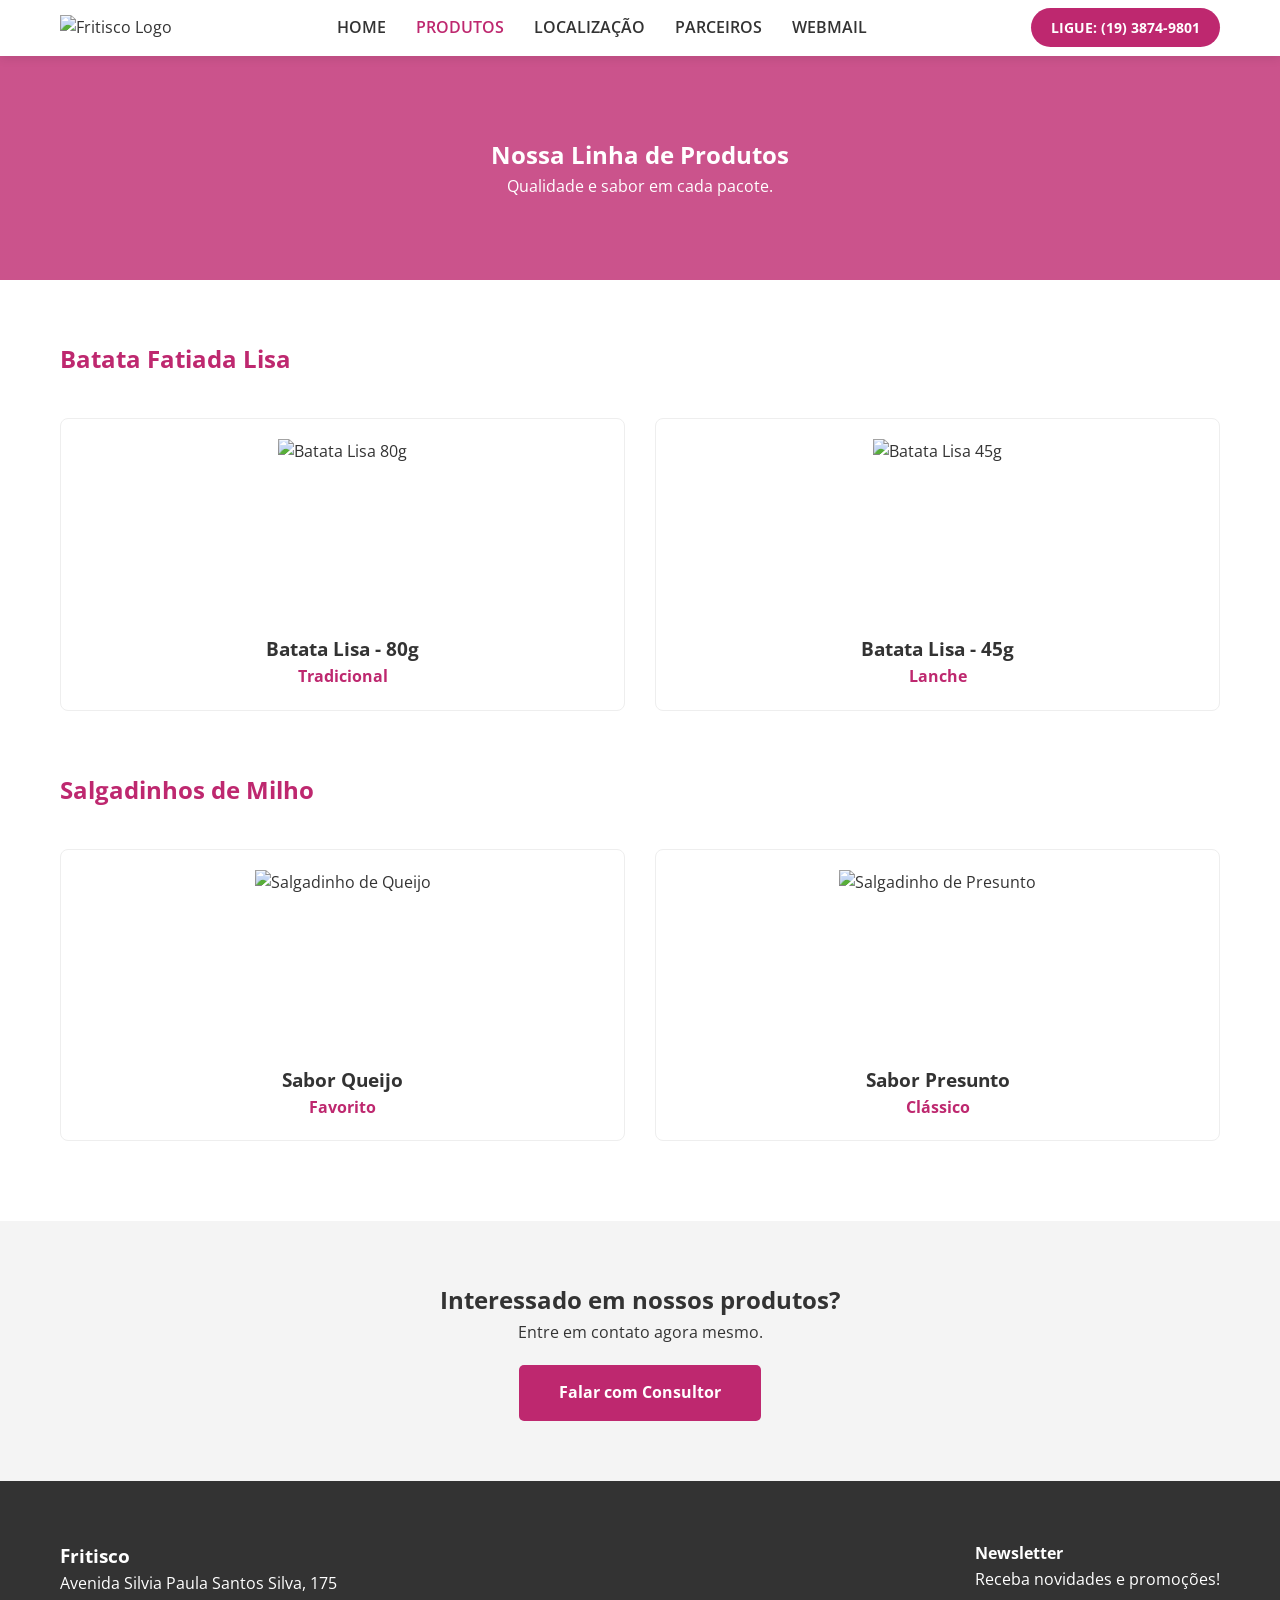
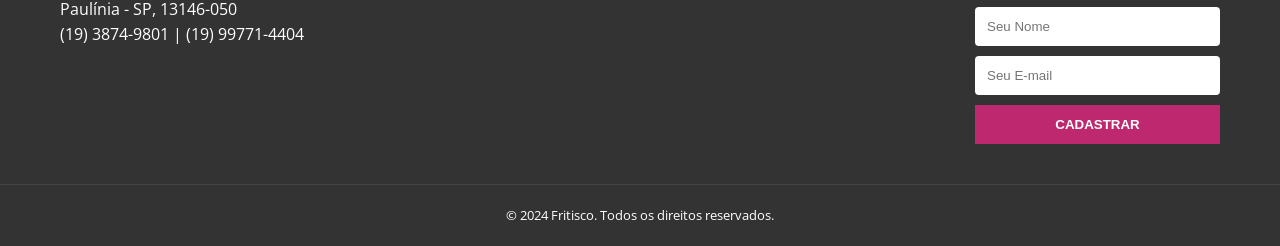
==== produtos.html @ 1c18957c "Add files via upload" ====
<!DOCTYPE html>
<html lang="pt-BR">
<head>
    <meta charset="UTF-8">
    <meta name="viewport" content="width=device-width, initial-scale=1.0">
    <title>Fritisco - Nossos Produtos</title>
    <link rel="stylesheet" href="style.css">
    <link href="https://fonts.googleapis.com/css2?family=Ubuntu:wght@400;500;700&family=Open+Sans:wght@400;600&display=swap" rel="stylesheet">
    <script src="https://kit.fontawesome.com/your-code.js" crossorigin="anonymous"></script>
</head>
<body>

    <header class="navbar">
        <div class="container">
            <div class="logo">
                <img src="https://yata-apix-a46a9656-c5c5-4c33-bcc4-c66e95cad47c.s3-object.locaweb.com.br/f2d0835c62374506affea43cb8195d03.png" alt="Fritisco Logo">
            </div>
            <nav class="menu-desktop">
                <ul>
                    <li><a href="/">HOME</a></li>
                    <li><a href="/produtos.html" class="active">PRODUTOS</a></li>
                    <li><a href="/">LOCALIZAÇÃO</a></li>
                    <li><a href="/">PARCEIROS</a></li>
                    <li><a href="/" target="_blank">WEBMAIL</a></li>
                </ul>
            </nav>
            <div class="header-contact">
                <a href="tel:1938749801" class="btn-call">LIGUE: (19) 3874-9801</a>
            </div>
        </div>
    </header>

    <main>
        <section class="hero-partners">
            <div class="container">
                <h1>Nossa Linha de Produtos</h1>
                <p>Qualidade e sabor em cada pacote.</p>
            </div>
        </section>

        <section class="container" style="padding: 60px 20px;">
            <div class="category-block" style="margin-bottom: 40px;">
                <h2 style="color: var(--primary); margin-bottom: 20px;">Batata Fatiada Lisa</h2>
                <div class="partners-grid" style="padding: 20px 0;"> 
                    <div class="partner-card" style="flex-direction: column; text-align: center;">
                        <img src="https://yata-apix-a46a9656-c5c5-4c33-bcc4-c66e95cad47c.s3-object.locaweb.com.br/f1d0cffc78574d858b7bc972bfd14767.png" alt="Batata Lisa 80g" style="height: 180px; filter: none;">
                        <h3 style="margin-top:15px">Batata Lisa - 80g</h3>
                        <p style="color: var(--primary); font-weight: bold;">Tradicional</p>
                    </div>
                    <div class="partner-card" style="flex-direction: column; text-align: center;">
                        <img src="https://yata-apix-a46a9656-c5c5-4c33-bcc4-c66e95cad47c.s3-object.locaweb.com.br/4eccf32992a040d68555d2d5adfc19bf.png" alt="Batata Lisa 45g" style="height: 180px; filter: none;">
                        <h3 style="margin-top:15px">Batata Lisa - 45g</h3>
                        <p style="color: var(--primary); font-weight: bold;">Lanche</p>
                    </div>
                </div>
            </div>

            <div class="category-block">
                <h2 style="color: var(--primary); margin-bottom: 20px;">Salgadinhos de Milho</h2>
                <div class="partners-grid" style="padding: 20px 0;">
                    <div class="partner-card" style="flex-direction: column; text-align: center;">
                        <img src="https://yata-apix-a46a9656-c5c5-4c33-bcc4-c66e95cad47c.s3-object.locaweb.com.br/bcc47913f7734bcda9013f265434bfc4.png" alt="Salgadinho de Queijo" style="height: 180px; filter: none;">
                        <h3 style="margin-top:15px">Sabor Queijo</h3>
                        <p style="color: var(--primary); font-weight: bold;">Favorito</p>
                    </div>
                    <div class="partner-card" style="flex-direction: column; text-align: center;">
                        <img src="https://yata-apix-a46a9656-c5c5-4c33-bcc4-c66e95cad47c.s3-object.locaweb.com.br/db8ddccf5c934911a759488ed1f973fa.png" alt="Salgadinho de Presunto" style="height: 180px; filter: none;">
                        <h3 style="margin-top:15px">Sabor Presunto</h3>
                        <p style="color: var(--primary); font-weight: bold;">Clássico</p>
                    </div>
                </div>
            </div>
        </section>

        <section class="cta-revenda">
            <div class="container">
                <h2>Interessado em nossos produtos?</h2>
                <p>Entre em contato agora mesmo.</p>
                <a href="#contato" class="btn-main">Falar com Consultor</a>
            </div>
        </section>
    </main>

    <footer id="contato">
        <div class="container footer-content">
            <div class="footer-info">
                <h3>Fritisco</h3>
                <p>Avenida Silvia Paula Santos Silva, 175<br>Paulínia - SP, 13146-050</p>
                <p>(19) 3874-9801 | (19) 99771-4404</p>
            </div>
            <div class="footer-newsletter">
                <h4>Newsletter</h4>
                <p>Receba novidades e promoções!</p>
                <form id="newsForm">
                    <input type="text" placeholder="Seu Nome" required>
                    <input type="email" placeholder="Seu E-mail" required>
                    <button type="submit">CADASTRAR</button>
                </form>
            </div>
        </div>
        <div class="footer-bottom">
            <p>&copy; 2024 Fritisco. Todos os direitos reservados.</p>
        </div>
    </footer>

    <script src="script.js"></script>
</body>
</html>
---- style.css ----
:root {
    --primary: #BE286F;
    --dark: #333;
    --light: #f4f4f4;
    --white: #ffffff;
    --transition: all 0.3s ease;
}

* {
    margin: 0;
    padding: 0;
    box-sizing: border-box;
}

body {
    font-family: 'Open Sans', sans-serif;
    color: var(--dark);
    line-height: 1.6;
}

.container {
    max-width: 1200px;
    margin: 0 auto;
    padding: 0 20px;
}

/* Header */
.navbar {
    background: var(--white);
    padding: 15px 0;
    box-shadow: 0 2px 10px rgba(0,0,0,0.1);
    position: sticky;
    top: 0;
    z-index: 1000;
}

.navbar .container {
    display: flex;
    justify-content: space-between;
    align-items: center;
}

.logo img {
    height: 50px;
}

.menu-desktop ul {
    display: flex;
    list-style: none;
}

.menu-desktop a {
    text-decoration: none;
    color: var(--dark);
    font-weight: 600;
    padding: 10px 15px;
    transition: var(--transition);
}

.menu-desktop a:hover, .menu-desktop a.active {
    color: var(--primary);
}

.btn-call {
    background: var(--primary);
    color: var(--white);
    padding: 10px 20px;
    border-radius: 50px;
    text-decoration: none;
    font-weight: bold;
    font-size: 14px;
}

/* Hero */
.hero-partners {
    background: linear-gradient(rgba(190, 40, 111, 0.8), rgba(190, 40, 111, 0.8)), url('https://via.placeholder.com/1920x400');
    background-size: cover;
    color: var(--white);
    padding: 80px 0;
    text-align: center;
}

/* Grid de Parceiros */
.partners-grid {
    display: grid;
    grid-template-columns: repeat(auto-fit, minmax(200px, 1fr));
    gap: 30px;
    padding: 60px 20px;
}

.partner-card {
    background: var(--white);
    border: 1px solid #eee;
    padding: 20px;
    display: flex;
    align-items: center;
    justify-content: center;
    border-radius: 8px;
    transition: var(--transition);
}

.partner-card:hover {
    transform: translateY(-5px);
    box-shadow: 0 5px 15px rgba(0,0,0,0.1);
}

.partner-card img {
    max-width: 100%;
    filter: grayscale(100%);
    transition: var(--transition);
}

.partner-card:hover img {
    filter: grayscale(0%);
}

/* CTA */
.cta-revenda {
    background: var(--light);
    padding: 60px 0;
    text-align: center;
}

.btn-main {
    display: inline-block;
    margin-top: 20px;
    background: var(--primary);
    color: var(--white);
    padding: 15px 40px;
    text-decoration: none;
    border-radius: 5px;
    font-weight: bold;
}

/* Footer */
footer {
    background: var(--dark);
    color: var(--white);
    padding: 60px 0 20px;
}

.footer-content {
    display: flex;
    flex-wrap: wrap;
    justify-content: space-between;
    gap: 40px;
}

.footer-newsletter form {
    display: flex;
    flex-direction: column;
    gap: 10px;
    margin-top: 15px;
}

.footer-newsletter input {
    padding: 12px;
    border-radius: 4px;
    border: none;
}

.footer-newsletter button {
    background: var(--primary);
    color: var(--white);
    border: none;
    padding: 12px;
    cursor: pointer;
    font-weight: bold;
}

.footer-bottom {
    text-align: center;
    margin-top: 40px;
    padding-top: 20px;
    border-top: 1px solid #444;
    font-size: 13px;
}

/* Mobile */
@media (max-width: 768px) {
    .menu-desktop { display: none; }
    .footer-content { flex-direction: column; text-align: center; }
}
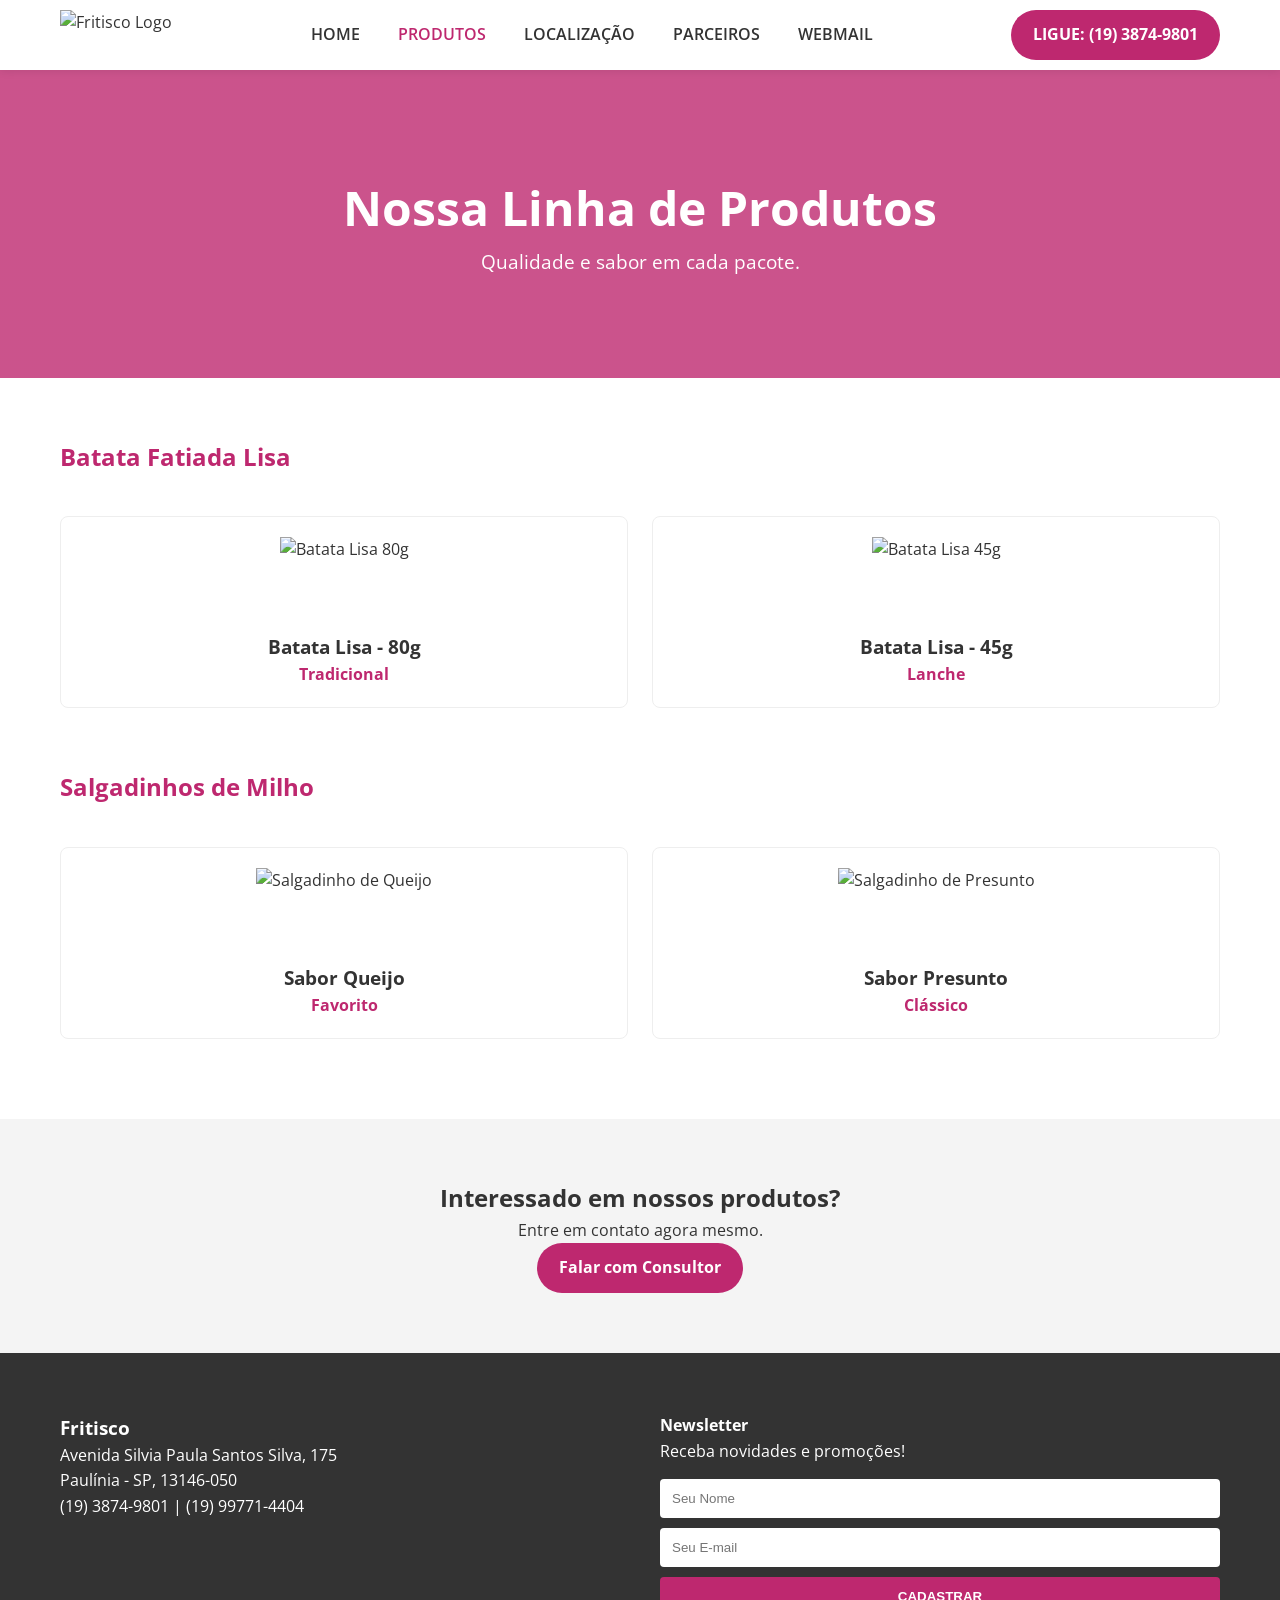
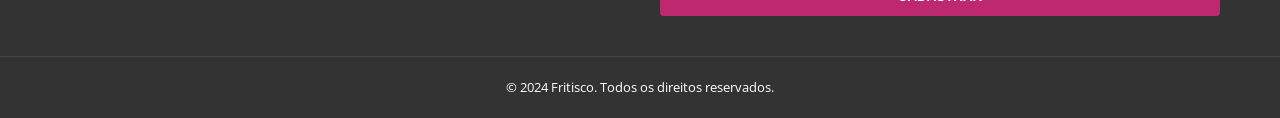
==== commit 590a58cd: "fix: responsividade" ====
--- a/produtos.html
+++ b/produtos.html
@@ -21,7 +21,7 @@
                     <li><a href="/produtos.html" class="active">PRODUTOS</a></li>
                     <li><a href="/">LOCALIZAÇÃO</a></li>
                     <li><a href="/">PARCEIROS</a></li>
-                    <li><a href="/" target="_blank">WEBMAIL</a></li>
+                    <li><a href="/">WEBMAIL</a></li>
                 </ul>
             </nav>
             <div class="header-contact">
--- a/style.css
+++ b/style.css
@@ -5,179 +5,59 @@
     --white: #ffffff;
     --transition: all 0.3s ease;
 }
+*{margin:0;padding:0;box-sizing:border-box;}
+html{scroll-behavior:smooth;}
+body{font-family:'Open Sans',sans-serif;color:var(--dark);line-height:1.6;overflow-x:hidden;}
+img{max-width:100%;height:auto;display:block;}
+.container{width:100%;max-width:1200px;margin:0 auto;padding:0 20px;}
 
-* {
-    margin: 0;
-    padding: 0;
-    box-sizing: border-box;
+.navbar{background:var(--white);padding:10px 0;box-shadow:0 2px 8px rgba(0,0,0,.08);position:relative;z-index:1000;}
+.navbar .container{display:flex;justify-content:space-between;align-items:center;gap:16px;flex-wrap:nowrap;}
+.logo img{height:50px;width:auto;}
+.menu-desktop ul{display:flex;list-style:none;gap:8px;flex-wrap:wrap;}
+.menu-desktop a{text-decoration:none;color:var(--dark);font-weight:600;padding:10px 15px;transition:var(--transition);}
+.menu-desktop a:hover,.menu-desktop a.active{color:var(--primary);}
+.btn-call,.btn-main{display:inline-block;background:var(--primary);color:var(--white);padding:12px 22px;border-radius:50px;text-decoration:none;font-weight:700;text-align:center;}
+
+.hero-partners{background:linear-gradient(rgba(190,40,111,.8),rgba(190,40,111,.8)),url('https://via.placeholder.com/1920x400') center/cover no-repeat;color:var(--white);padding:clamp(60px,10vw,100px) 0;text-align:center;}
+.hero-partners h1{font-size:clamp(2rem,5vw,3rem);}
+.hero-partners p{font-size:clamp(1rem,2vw,1.2rem);}
+
+.partners-grid{display:grid;grid-template-columns:repeat(auto-fit,minmax(180px,1fr));gap:24px;padding:60px 20px;}
+.partner-card{background:var(--white);border:1px solid #eee;padding:20px;display:flex;align-items:center;justify-content:center;border-radius:8px;transition:var(--transition);min-height:140px;}
+.partner-card:hover{transform:translateY(-5px);box-shadow:0 5px 15px rgba(0,0,0,.1);}
+.partner-card img{filter:grayscale(100%);transition:var(--transition);object-fit:contain;max-height:80px;}
+.partner-card:hover img{filter:grayscale(0%);}
+
+.cta-revenda{background:var(--light);padding:60px 20px;text-align:center;}
+footer{background:var(--dark);color:var(--white);padding:60px 0 20px;}
+.footer-content{display:grid;grid-template-columns:repeat(auto-fit,minmax(240px,1fr));gap:40px;}
+.footer-newsletter form{display:flex;flex-direction:column;gap:10px;margin-top:15px;}
+.footer-newsletter input,.footer-newsletter button{padding:12px;border:none;border-radius:4px;}
+.footer-newsletter button{background:var(--primary);color:var(--white);font-weight:bold;cursor:pointer;}
+.footer-bottom{text-align:center;margin-top:40px;padding-top:20px;border-top:1px solid #444;font-size:13px;}
+
+@media (max-width: 992px){
+  .navbar .container{justify-content:center;}
+  .menu-desktop ul{justify-content:center;}
 }
+@media (max-width: 768px){
+  .navbar{padding:8px 0;}
+  .logo img{height:42px;}
+  .header-contact{display:none;}
+  .menu-desktop ul{gap:0;}
 
-body {
-    font-family: 'Open Sans', sans-serif;
-    color: var(--dark);
-    line-height: 1.6;
+  .navbar .container{flex-direction:column;align-items:center;}
+  .menu-desktop{width:100%;}
+  .menu-desktop ul{flex-direction:column;align-items:center;width:100%;}
+  .menu-desktop a{display:block;width:100%;text-align:center;}
+  .btn-call{width:100%;max-width:320px;}
+  .partners-grid{grid-template-columns:repeat(2,1fr);gap:16px;padding:40px 15px;}
 }
-
-.container {
-    max-width: 1200px;
-    margin: 0 auto;
-    padding: 0 20px;
+@media (max-width: 480px){
+  .container{padding:0 15px;}
+  .partners-grid{grid-template-columns:1fr;}
+  .partner-card{min-height:120px;}
+  .hero-partners{padding:50px 0;}
+  .btn-call,.btn-main{width:100%;}
 }
-
-/* Header */
-.navbar {
-    background: var(--white);
-    padding: 15px 0;
-    box-shadow: 0 2px 10px rgba(0,0,0,0.1);
-    position: sticky;
-    top: 0;
-    z-index: 1000;
-}
-
-.navbar .container {
-    display: flex;
-    justify-content: space-between;
-    align-items: center;
-}
-
-.logo img {
-    height: 50px;
-}
-
-.menu-desktop ul {
-    display: flex;
-    list-style: none;
-}
-
-.menu-desktop a {
-    text-decoration: none;
-    color: var(--dark);
-    font-weight: 600;
-    padding: 10px 15px;
-    transition: var(--transition);
-}
-
-.menu-desktop a:hover, .menu-desktop a.active {
-    color: var(--primary);
-}
-
-.btn-call {
-    background: var(--primary);
-    color: var(--white);
-    padding: 10px 20px;
-    border-radius: 50px;
-    text-decoration: none;
-    font-weight: bold;
-    font-size: 14px;
-}
-
-/* Hero */
-.hero-partners {
-    background: linear-gradient(rgba(190, 40, 111, 0.8), rgba(190, 40, 111, 0.8)), url('https://via.placeholder.com/1920x400');
-    background-size: cover;
-    color: var(--white);
-    padding: 80px 0;
-    text-align: center;
-}
-
-/* Grid de Parceiros */
-.partners-grid {
-    display: grid;
-    grid-template-columns: repeat(auto-fit, minmax(200px, 1fr));
-    gap: 30px;
-    padding: 60px 20px;
-}
-
-.partner-card {
-    background: var(--white);
-    border: 1px solid #eee;
-    padding: 20px;
-    display: flex;
-    align-items: center;
-    justify-content: center;
-    border-radius: 8px;
-    transition: var(--transition);
-}
-
-.partner-card:hover {
-    transform: translateY(-5px);
-    box-shadow: 0 5px 15px rgba(0,0,0,0.1);
-}
-
-.partner-card img {
-    max-width: 100%;
-    filter: grayscale(100%);
-    transition: var(--transition);
-}
-
-.partner-card:hover img {
-    filter: grayscale(0%);
-}
-
-/* CTA */
-.cta-revenda {
-    background: var(--light);
-    padding: 60px 0;
-    text-align: center;
-}
-
-.btn-main {
-    display: inline-block;
-    margin-top: 20px;
-    background: var(--primary);
-    color: var(--white);
-    padding: 15px 40px;
-    text-decoration: none;
-    border-radius: 5px;
-    font-weight: bold;
-}
-
-/* Footer */
-footer {
-    background: var(--dark);
-    color: var(--white);
-    padding: 60px 0 20px;
-}
-
-.footer-content {
-    display: flex;
-    flex-wrap: wrap;
-    justify-content: space-between;
-    gap: 40px;
-}
-
-.footer-newsletter form {
-    display: flex;
-    flex-direction: column;
-    gap: 10px;
-    margin-top: 15px;
-}
-
-.footer-newsletter input {
-    padding: 12px;
-    border-radius: 4px;
-    border: none;
-}
-
-.footer-newsletter button {
-    background: var(--primary);
-    color: var(--white);
-    border: none;
-    padding: 12px;
-    cursor: pointer;
-    font-weight: bold;
-}
-
-.footer-bottom {
-    text-align: center;
-    margin-top: 40px;
-    padding-top: 20px;
-    border-top: 1px solid #444;
-    font-size: 13px;
-}
-
-/* Mobile */
-@media (max-width: 768px) {
-    .menu-desktop { display: none; }
-    .footer-content { flex-direction: column; text-align: center; }
-}
